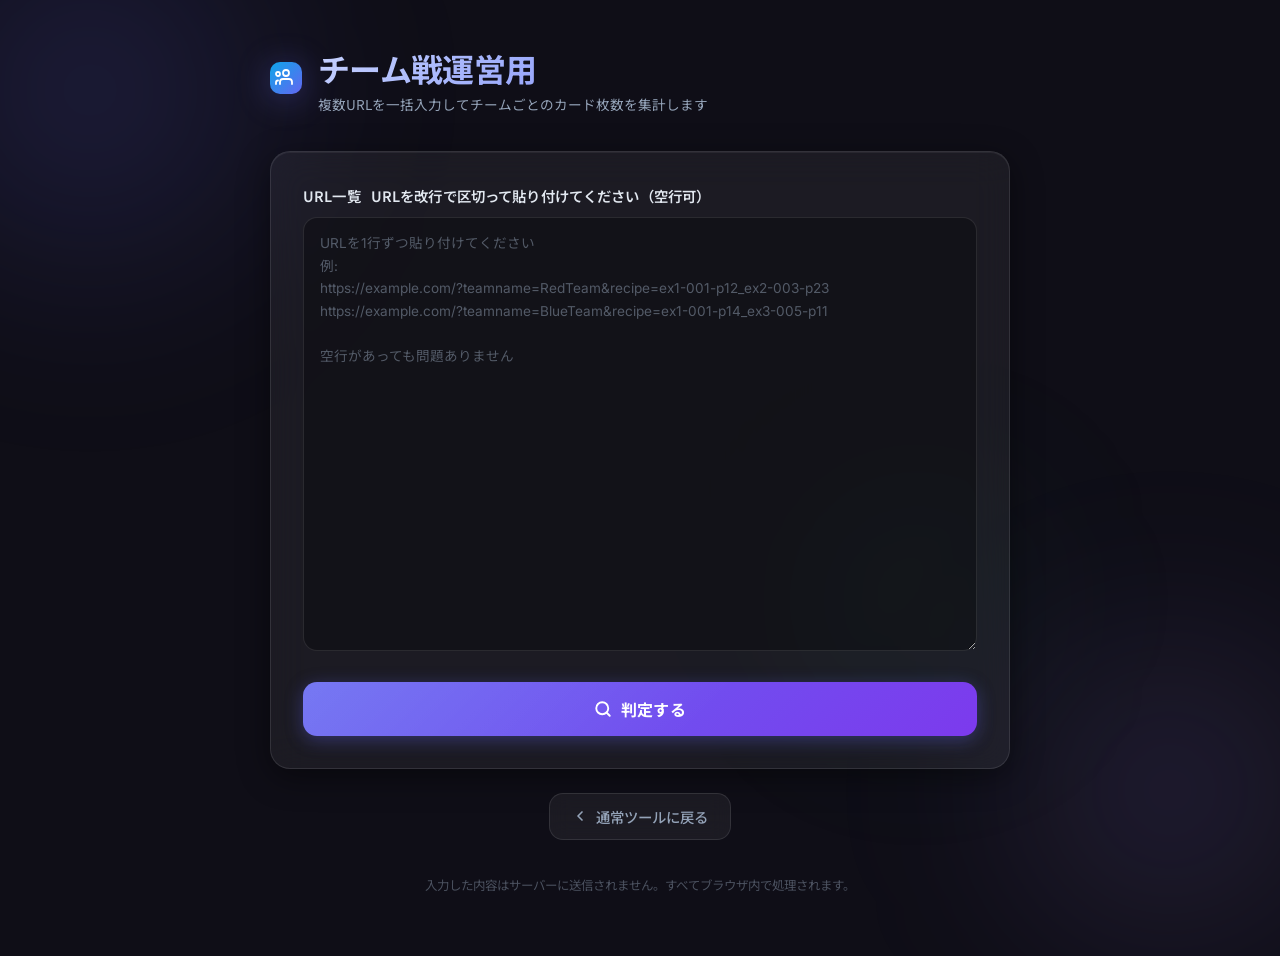
==== team.html @ 63dca913 "Create team.html" ====
<!DOCTYPE html>
<html lang="ja">
<head>
  <meta charset="UTF-8" />
  <meta name="viewport" content="width=device-width, initial-scale=1.0" />
  <title>チーム戦運営用 - レシピURL解析ツール</title>
  <meta name="description" content="チーム戦用URLを一括入力してチームごとのカード枚数を集計・解析するツールです。" />
  <link rel="preconnect" href="https://fonts.googleapis.com" />
  <link rel="preconnect" href="https://fonts.gstatic.com" crossorigin />
  <link href="https://fonts.googleapis.com/css2?family=Noto+Sans+JP:wght@400;500;700&family=Inter:wght@400;500;600;700&display=swap" rel="stylesheet" />
  <link rel="stylesheet" href="style.css" />
</head>
<body>
  <div class="bg-orb orb-1"></div>
  <div class="bg-orb orb-2"></div>
  <div class="bg-orb orb-3"></div>

  <div class="container">
    <header class="page-header">
      <div class="logo-icon">
        <svg width="32" height="32" viewBox="0 0 32 32" fill="none" xmlns="http://www.w3.org/2000/svg">
          <rect width="32" height="32" rx="10" fill="url(#gradT)"/>
          <path d="M10 22v-2a3 3 0 0 1 3-3h6a3 3 0 0 1 3 3v2" stroke="white" stroke-width="1.8" stroke-linecap="round"/>
          <circle cx="16" cy="11" r="3" stroke="white" stroke-width="1.8"/>
          <path d="M6 22v-1.5a2 2 0 0 1 2-2" stroke="white" stroke-width="1.8" stroke-linecap="round"/>
          <circle cx="8" cy="12" r="2" stroke="white" stroke-width="1.8"/>
          <defs>
            <linearGradient id="gradT" x1="0" y1="0" x2="32" y2="32" gradientUnits="userSpaceOnUse">
              <stop stop-color="#0ea5e9"/>
              <stop offset="1" stop-color="#6366f1"/>
            </linearGradient>
          </defs>
        </svg>
      </div>
      <div>
        <h1 class="page-title page-title--team">チーム戦運営用</h1>
        <p class="page-subtitle">複数URLを一括入力してチームごとのカード枚数を集計します</p>
      </div>
    </header>

    <main class="card">
      <form id="teamForm" novalidate>
        <div class="input-group">
          <label class="input-label" for="teamUrls">
            <span class="label-badge">URL一覧</span>
            URLを改行で区切って貼り付けてください（空行可）
          </label>
          <textarea
            id="teamUrls"
            class="textarea textarea--large"
            placeholder="URLを1行ずつ貼り付けてください&#10;例:&#10;https://example.com/?teamname=RedTeam&amp;recipe=ex1-001-p12_ex2-003-p23&#10;https://example.com/?teamname=BlueTeam&amp;recipe=ex1-001-p14_ex3-005-p11&#10;&#10;空行があっても問題ありません"
            rows="18"
            spellcheck="false"
          ></textarea>
        </div>

        <div class="error-msg" id="errorMsg" role="alert" aria-live="polite"></div>

        <button type="submit" class="btn-primary btn-primary--team" id="teamAnalyzeBtn">
          <svg width="18" height="18" viewBox="0 0 24 24" fill="none" stroke="currentColor" stroke-width="2.5" stroke-linecap="round" stroke-linejoin="round">
            <circle cx="11" cy="11" r="8"/>
            <path d="m21 21-4.35-4.35"/>
          </svg>
          判定する
        </button>
      </form>
    </main>

    <div class="back-wrap">
      <a href="index.html" class="btn-back" id="backToIndexBtn">
        <svg width="16" height="16" viewBox="0 0 24 24" fill="none" stroke="currentColor" stroke-width="2.5" stroke-linecap="round" stroke-linejoin="round">
          <path d="m15 18-6-6 6-6"/>
        </svg>
        通常ツールに戻る
      </a>
    </div>

    <footer class="page-footer">
      <p>入力した内容はサーバーに送信されません。すべてブラウザ内で処理されます。</p>
    </footer>
  </div>

  <script>
    document.getElementById('teamForm').addEventListener('submit', function (e) {
      e.preventDefault();

      const input = document.getElementById('teamUrls').value.trim();
      const errorEl = document.getElementById('errorMsg');

      if (input.length === 0) {
        errorEl.textContent = 'URLを1件以上入力してください。';
        errorEl.classList.add('visible');
        return;
      }

      errorEl.classList.remove('visible');
      sessionStorage.setItem('teamInput', input);
      window.location.href = 'team_result.html';
    });

    sessionStorage.removeItem('teamInput');
  </script>
</body>
</html>
---- style.css ----
/* ===== Reset & Base ===== */
*, *::before, *::after {
  box-sizing: border-box;
  margin: 0;
  padding: 0;
}

:root {
  --color-bg: #0f0e17;
  --color-surface: rgba(255, 255, 255, 0.055);
  --color-surface-hover: rgba(255, 255, 255, 0.09);
  --color-border: rgba(255, 255, 255, 0.1);
  --color-primary: #6366f1;
  --color-primary-light: #818cf8;
  --color-primary-glow: rgba(99, 102, 241, 0.35);
  --color-accent: #a78bfa;
  --color-text: #e2e8f0;
  --color-text-muted: #94a3b8;
  --color-high: #f59e0b;
  --color-high-bg: rgba(245, 158, 11, 0.12);
  --color-high-border: rgba(245, 158, 11, 0.35);
  --color-success: #34d399;
  --color-error: #f87171;
  --color-error-bg: rgba(248, 113, 113, 0.1);
  --radius-sm: 8px;
  --radius-md: 14px;
  --radius-lg: 20px;
  --shadow-card: 0 8px 32px rgba(0, 0, 0, 0.45), 0 1px 0 rgba(255,255,255,0.06) inset;
  --font-main: 'Noto Sans JP', 'Inter', sans-serif;
  --transition: 0.22s cubic-bezier(0.4, 0, 0.2, 1);
}

html {
  scroll-behavior: smooth;
}

body {
  font-family: var(--font-main);
  background-color: var(--color-bg);
  color: var(--color-text);
  min-height: 100vh;
  position: relative;
  overflow-x: hidden;
  line-height: 1.6;
}

/* ===== Background Orbs ===== */
.bg-orb {
  position: fixed;
  border-radius: 50%;
  filter: blur(90px);
  pointer-events: none;
  z-index: 0;
  animation: floatOrb 12s ease-in-out infinite alternate;
}

.orb-1 {
  width: 500px;
  height: 500px;
  background: radial-gradient(circle, rgba(99,102,241,0.22) 0%, transparent 70%);
  top: -160px;
  left: -160px;
  animation-duration: 14s;
}

.orb-2 {
  width: 420px;
  height: 420px;
  background: radial-gradient(circle, rgba(167,139,250,0.18) 0%, transparent 70%);
  bottom: -100px;
  right: -100px;
  animation-duration: 11s;
  animation-delay: -4s;
}

.orb-3 {
  width: 300px;
  height: 300px;
  background: radial-gradient(circle, rgba(52,211,153,0.1) 0%, transparent 70%);
  top: 50%;
  left: 60%;
  animation-duration: 16s;
  animation-delay: -7s;
}

@keyframes floatOrb {
  0% { transform: translate(0, 0) scale(1); }
  100% { transform: translate(30px, 20px) scale(1.08); }
}

/* ===== Layout ===== */
.container {
  position: relative;
  z-index: 1;
  max-width: 780px;
  margin: 0 auto;
  padding: 48px 20px 60px;
}

/* ===== Header ===== */
.page-header {
  display: flex;
  align-items: center;
  gap: 16px;
  margin-bottom: 36px;
}

.logo-icon {
  flex-shrink: 0;
  filter: drop-shadow(0 4px 16px var(--color-primary-glow));
}

.page-title {
  font-size: clamp(1.4rem, 4vw, 2rem);
  font-weight: 700;
  background: linear-gradient(135deg, #c7d2fe 0%, #a5b4fc 40%, #818cf8 100%);
  -webkit-background-clip: text;
  -webkit-text-fill-color: transparent;
  background-clip: text;
  line-height: 1.3;
  letter-spacing: -0.02em;
}

.page-subtitle {
  font-size: 0.85rem;
  color: var(--color-text-muted);
  margin-top: 4px;
}

/* ===== Card ===== */
.card {
  background: var(--color-surface);
  backdrop-filter: blur(18px);
  -webkit-backdrop-filter: blur(18px);
  border: 1px solid var(--color-border);
  border-radius: var(--radius-lg);
  padding: 32px;
  box-shadow: var(--shadow-card);
}

/* ===== Input Group ===== */
.input-group {
  margin-bottom: 24px;
}

.input-label {
  display: flex;
  align-items: center;
  gap: 10px;
  font-size: 0.9rem;
  font-weight: 600;
  color: var(--color-text);
  margin-bottom: 10px;
  letter-spacing: 0.01em;
}

.label-num {
  display: inline-flex;
  align-items: center;
  justify-content: center;
  width: 22px;
  height: 22px;
  background: linear-gradient(135deg, var(--color-primary), var(--color-accent));
  border-radius: 50%;
  font-size: 0.75rem;
  font-weight: 700;
  color: #fff;
  flex-shrink: 0;
}

.textarea {
  width: 100%;
  background: rgba(0, 0, 0, 0.3);
  border: 1px solid var(--color-border);
  border-radius: var(--radius-md);
  color: var(--color-text);
  font-family: 'Inter', 'Noto Sans JP', monospace;
  font-size: 0.85rem;
  line-height: 1.65;
  padding: 14px 16px;
  resize: vertical;
  transition: border-color var(--transition), box-shadow var(--transition), background var(--transition);
  outline: none;
  min-height: 110px;
}

.textarea::placeholder {
  color: rgba(148, 163, 184, 0.5);
}

.textarea:focus {
  border-color: var(--color-primary-light);
  background: rgba(0, 0, 0, 0.45);
  box-shadow: 0 0 0 3px var(--color-primary-glow);
}

/* ===== Error ===== */
.error-msg {
  display: none;
  background: var(--color-error-bg);
  border: 1px solid rgba(248,113,113,0.3);
  border-radius: var(--radius-sm);
  color: var(--color-error);
  font-size: 0.85rem;
  padding: 10px 14px;
  margin-bottom: 20px;
}

.error-msg.visible {
  display: block;
}

/* ===== Buttons ===== */
.btn-primary {
  display: flex;
  align-items: center;
  justify-content: center;
  gap: 9px;
  width: 100%;
  padding: 15px 24px;
  background: linear-gradient(135deg, var(--color-primary) 0%, #7c3aed 100%);
  color: #fff;
  font-family: var(--font-main);
  font-size: 1rem;
  font-weight: 700;
  border: none;
  border-radius: var(--radius-md);
  cursor: pointer;
  transition: transform var(--transition), box-shadow var(--transition), filter var(--transition);
  box-shadow: 0 4px 18px var(--color-primary-glow);
  letter-spacing: 0.02em;
  position: relative;
  overflow: hidden;
}

.btn-primary::after {
  content: '';
  position: absolute;
  inset: 0;
  background: linear-gradient(135deg, rgba(255,255,255,0.12) 0%, transparent 60%);
  pointer-events: none;
}

.btn-primary:hover {
  transform: translateY(-2px);
  box-shadow: 0 8px 28px var(--color-primary-glow);
  filter: brightness(1.1);
}

.btn-primary:active {
  transform: translateY(0);
  filter: brightness(0.95);
}

.back-wrap {
  margin-top: 24px;
  display: flex;
  justify-content: center;
}

.btn-back {
  display: inline-flex;
  align-items: center;
  gap: 8px;
  padding: 11px 22px;
  background: var(--color-surface);
  border: 1px solid var(--color-border);
  border-radius: var(--radius-md);
  color: var(--color-text-muted);
  font-size: 0.9rem;
  font-weight: 500;
  text-decoration: none;
  transition: background var(--transition), color var(--transition), border-color var(--transition), transform var(--transition);
  backdrop-filter: blur(10px);
}

.btn-back:hover {
  background: var(--color-surface-hover);
  color: var(--color-text);
  border-color: rgba(255,255,255,0.2);
  transform: translateY(-1px);
}

/* ===== Result Sections ===== */
.result-section {
  margin-bottom: 20px;
}

.section-title {
  display: flex;
  align-items: center;
  gap: 10px;
  font-size: 1.05rem;
  font-weight: 700;
  color: var(--color-text);
  margin-bottom: 20px;
  padding-bottom: 14px;
  border-bottom: 1px solid var(--color-border);
}

.section-icon {
  font-size: 1.1rem;
}

/* ===== Table ===== */
.table-wrap {
  overflow-x: auto;
  border-radius: var(--radius-sm);
  border: 1px solid var(--color-border);
}

.result-table {
  width: 100%;
  border-collapse: collapse;
  font-size: 0.875rem;
}

.result-table thead tr {
  background: rgba(99,102,241,0.12);
}

.result-table th {
  padding: 12px 16px;
  font-size: 0.78rem;
  font-weight: 700;
  text-transform: uppercase;
  letter-spacing: 0.07em;
  color: var(--color-primary-light);
  text-align: left;
  border-bottom: 1px solid var(--color-border);
}

.result-table th.col-count,
.result-table td.col-count {
  text-align: center;
  width: 100px;
}

.result-table tbody tr {
  border-bottom: 1px solid rgba(255,255,255,0.05);
  transition: background var(--transition);
}

.result-table tbody tr:last-child {
  border-bottom: none;
}

.result-table tbody tr:hover {
  background: rgba(255,255,255,0.04);
}

.result-table tbody tr.high-count {
  background: var(--color-high-bg);
  border-bottom: 1px solid rgba(245,158,11,0.1);
}

.result-table tbody tr.high-count:hover {
  background: rgba(245,158,11,0.18);
}

.result-table td {
  padding: 11px 16px;
  color: var(--color-text);
}

.card-name {
  font-family: 'Inter', monospace;
  font-size: 0.875rem;
  letter-spacing: 0.01em;
}

.count-badge {
  display: inline-flex;
  align-items: center;
  justify-content: center;
  min-width: 32px;
  padding: 3px 10px;
  border-radius: 999px;
  background: rgba(255,255,255,0.08);
  font-weight: 700;
  font-size: 0.875rem;
  color: var(--color-text);
}

.count-badge.high-count {
  background: var(--color-high-bg);
  border: 1px solid var(--color-high-border);
  color: var(--color-high);
}

/* ===== High Card List ===== */
.high-card-list {
  list-style: none;
  display: flex;
  flex-direction: column;
  gap: 10px;
}

.high-card-item {
  display: flex;
  align-items: center;
  justify-content: space-between;
  padding: 14px 18px;
  background: var(--color-high-bg);
  border: 1px solid var(--color-high-border);
  border-radius: var(--radius-md);
  gap: 12px;
  animation: slideIn 0.3s ease both;
}

.high-card-item:nth-child(2) { animation-delay: 0.05s; }
.high-card-item:nth-child(3) { animation-delay: 0.1s; }
.high-card-item:nth-child(4) { animation-delay: 0.15s; }
.high-card-item:nth-child(5) { animation-delay: 0.2s; }

@keyframes slideIn {
  from { opacity: 0; transform: translateY(10px); }
  to   { opacity: 1; transform: translateY(0); }
}

.high-card-name {
  font-family: 'Inter', monospace;
  font-size: 0.9rem;
  font-weight: 600;
  color: var(--color-text);
  word-break: break-all;
}

.high-card-count {
  flex-shrink: 0;
  font-size: 1rem;
  font-weight: 700;
  color: var(--color-high);
  background: rgba(245,158,11,0.15);
  padding: 4px 12px;
  border-radius: 999px;
  border: 1px solid var(--color-high-border);
}

/* ===== No data / Info msg ===== */
.no-data-msg {
  text-align: center;
  color: var(--color-text-muted);
  font-size: 0.9rem;
  padding: 24px 0 8px;
}

.no-high {
  background: rgba(255,255,255,0.04);
  border: 1px dashed var(--color-border);
  border-radius: var(--radius-md);
  padding: 18px 24px !important;
  color: var(--color-text-muted);
}

/* ===== Footer ===== */
.page-footer {
  margin-top: 36px;
  text-align: center;
  font-size: 0.78rem;
  color: rgba(148,163,184,0.45);
}

/* ===== Responsive ===== */
@media (max-width: 600px) {
  .container {
    padding: 28px 14px 48px;
  }

  .card {
    padding: 22px 18px;
  }

  .page-header {
    gap: 12px;
    margin-bottom: 24px;
  }

  .logo-icon svg {
    width: 26px;
    height: 26px;
  }

  .result-table th,
  .result-table td {
    padding: 10px 12px;
  }

  .high-card-item {
    padding: 12px 14px;
  }
}
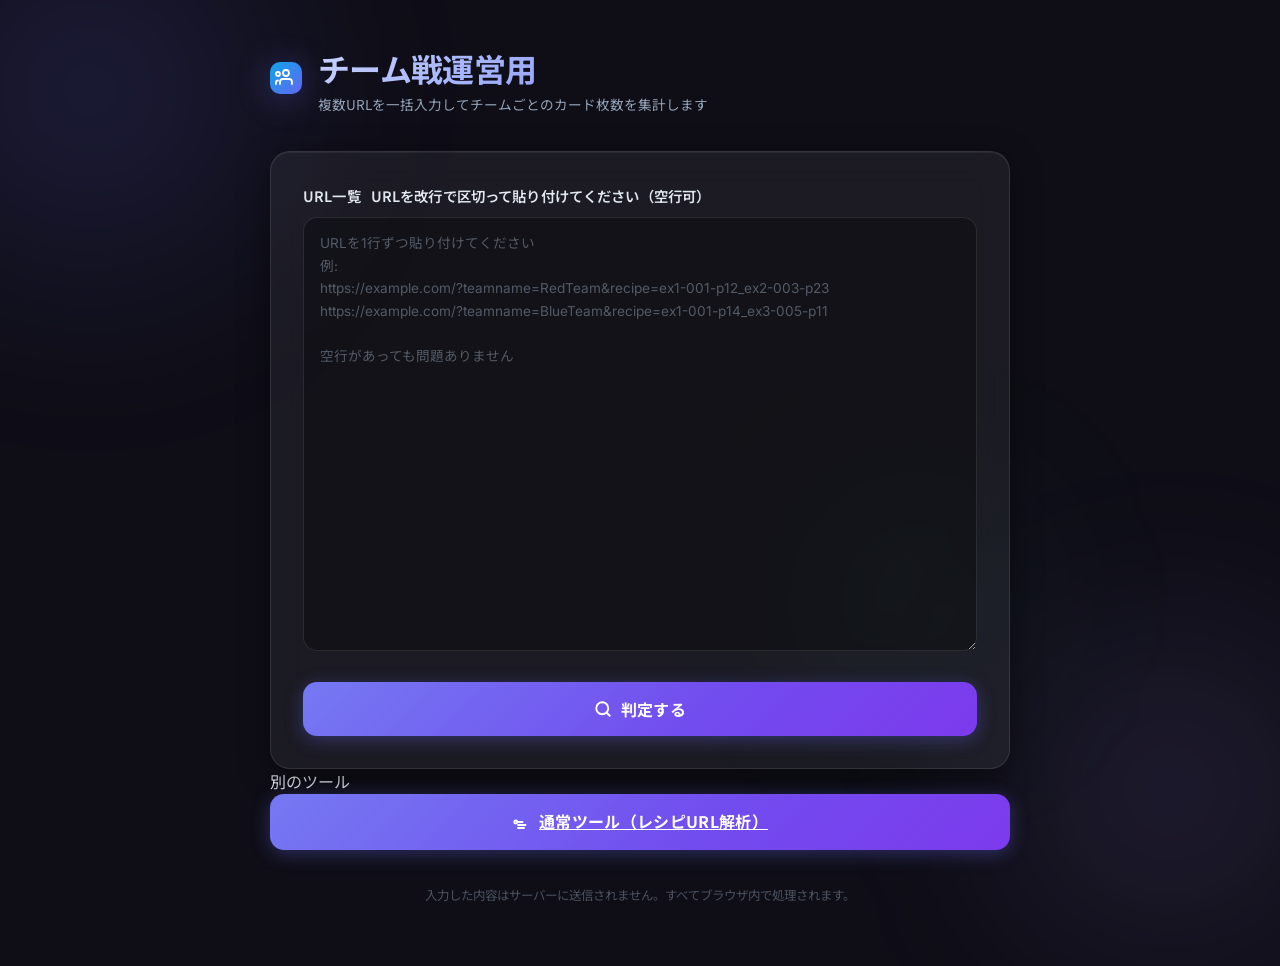
==== commit 2d57e1ae: "Update team.html" ====
--- a/team.html
+++ b/team.html
@@ -66,12 +66,14 @@
       </form>
     </main>
 
-    <div class="back-wrap">
-      <a href="index.html" class="btn-back" id="backToIndexBtn">
-        <svg width="16" height="16" viewBox="0 0 24 24" fill="none" stroke="currentColor" stroke-width="2.5" stroke-linecap="round" stroke-linejoin="round">
-          <path d="m15 18-6-6 6-6"/>
+    <div class="tool-nav">
+      <p class="tool-nav-label">別のツール</p>
+      <a href="index.html" class="btn-primary btn-index-link" id="backToIndexBtn">
+        <svg width="18" height="18" viewBox="0 0 24 24" fill="none" stroke="currentColor" stroke-width="2.5" stroke-linecap="round" stroke-linejoin="round">
+          <path d="M8 12h6M8 16h10M8 20h8"/>
+          <circle cx="5" cy="12" r="2"/>
         </svg>
-        通常ツールに戻る
+        通常ツール（レシピURL解析）
       </a>
     </div>
 
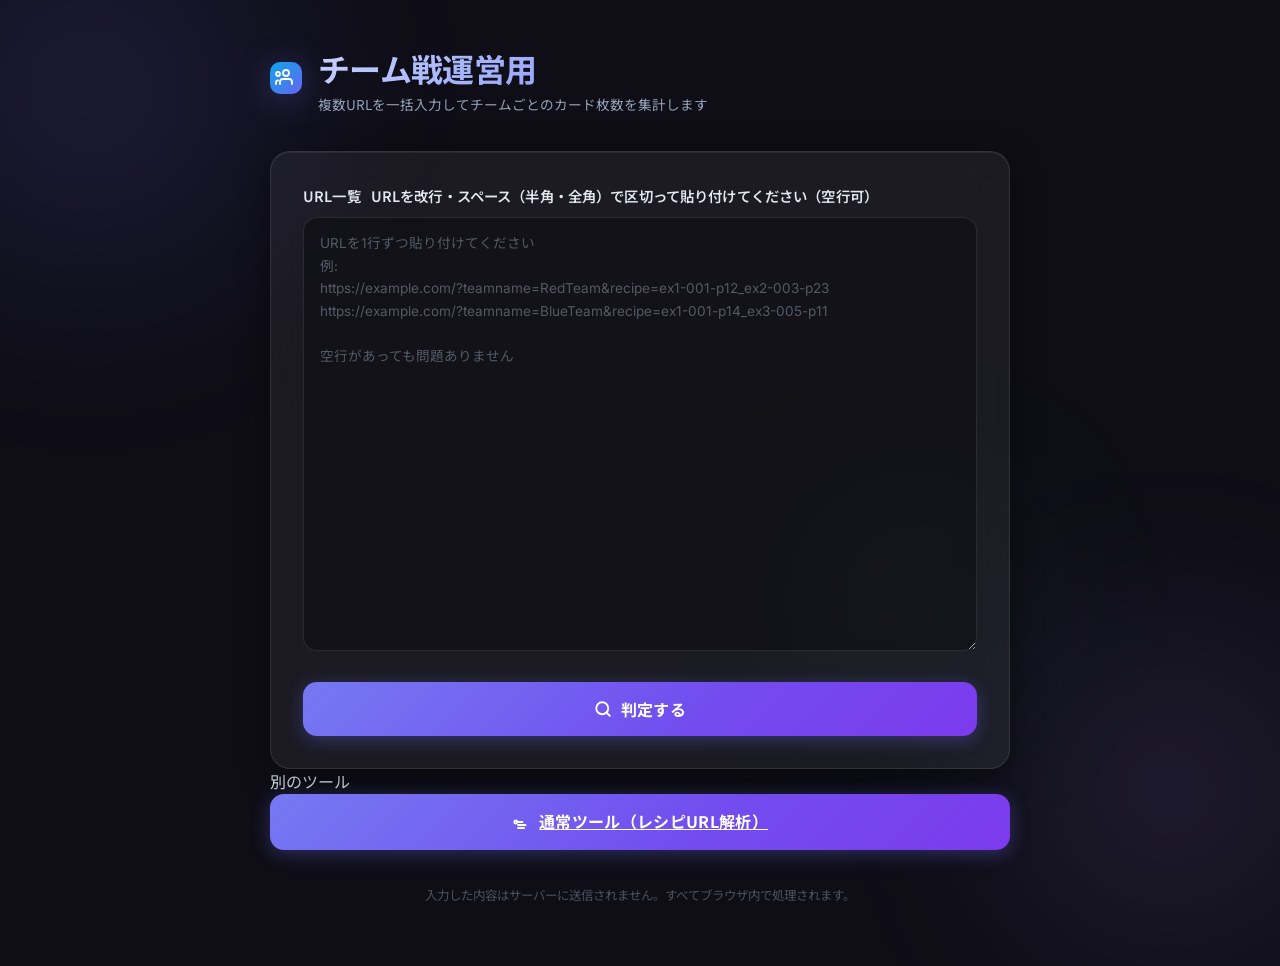
==== commit 4c03f3ff: "Update team.html" ====
--- a/team.html
+++ b/team.html
@@ -43,7 +43,7 @@
         <div class="input-group">
           <label class="input-label" for="teamUrls">
             <span class="label-badge">URL一覧</span>
-            URLを改行で区切って貼り付けてください（空行可）
+            URLを改行・スペース（半角・全角）で区切って貼り付けてください（空行可）
           </label>
           <textarea
             id="teamUrls"
